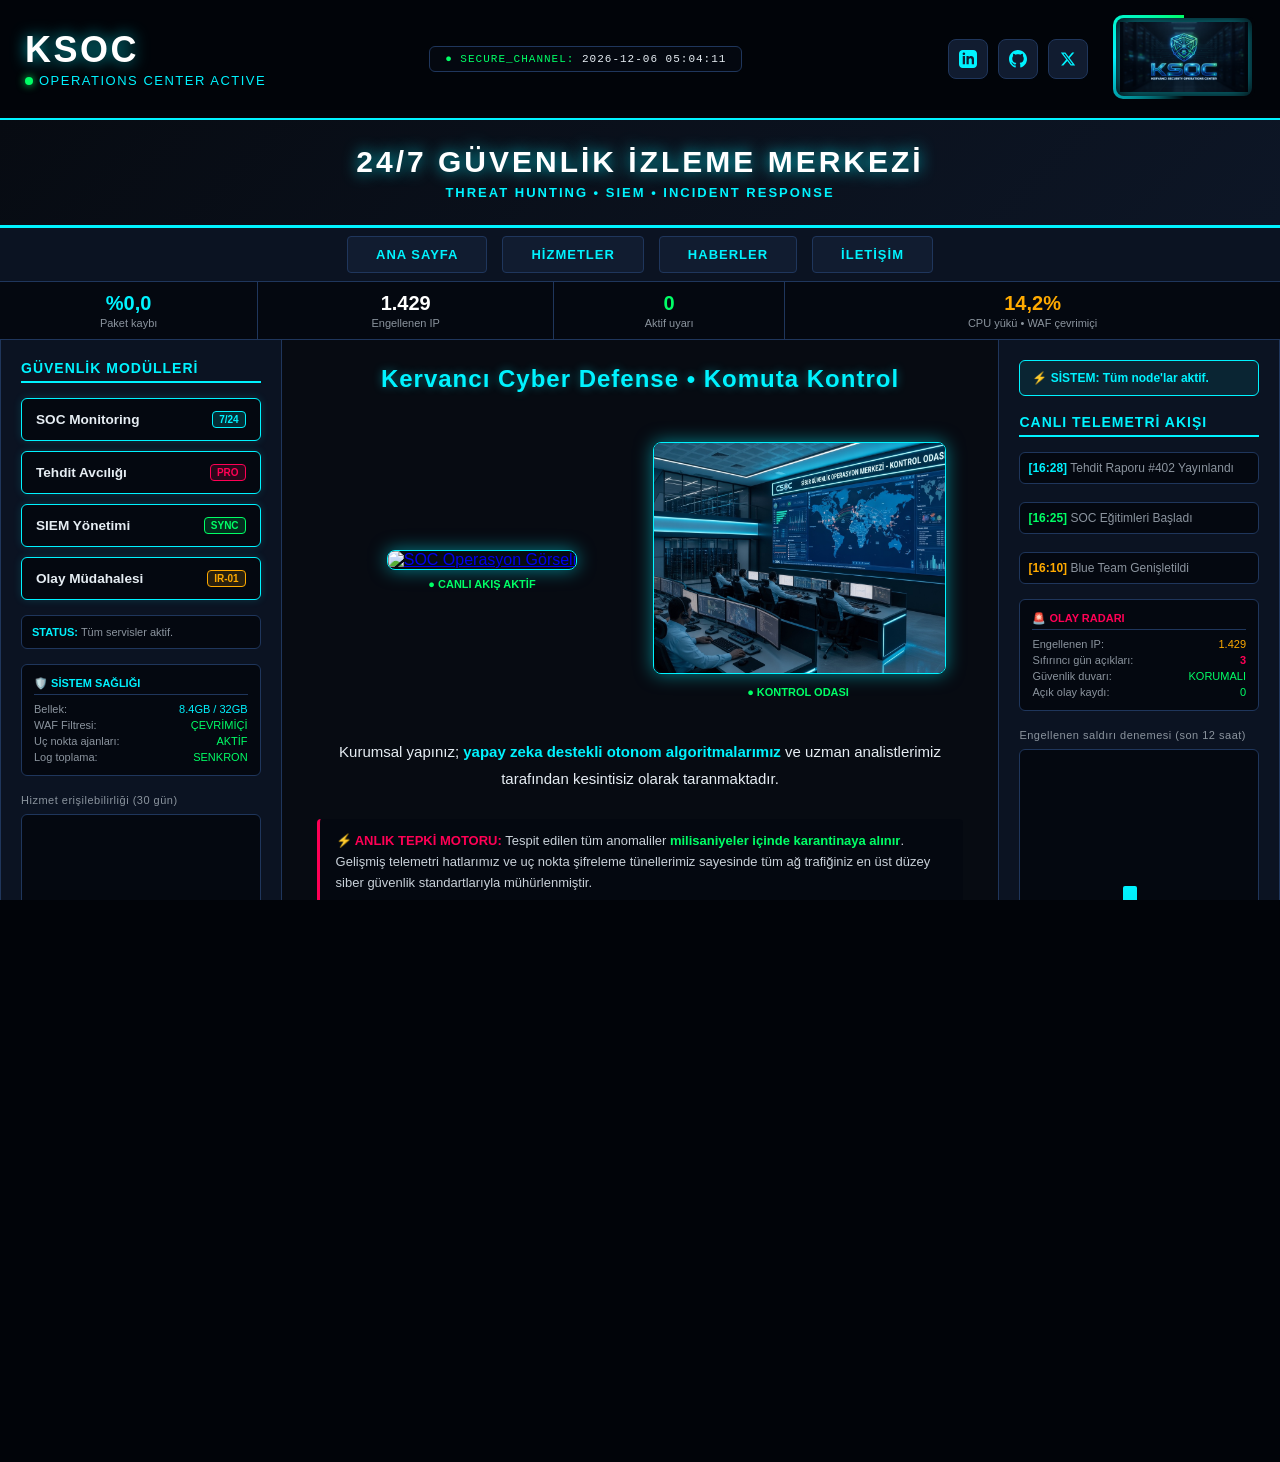
==== index.html @ 2d1350bc "Ana sayfa adi index.html olarak guncellendi" ====
<!DOCTYPE html>
<html lang="tr">
<head>
    <meta charset="UTF-8">
    <title>KSOC - Kervancı Security Operations Center</title>
    <link rel="stylesheet" href="app.css">
</head>
<body>

    <table class="main-table" border="0" cellspacing="0" cellpadding="0">
        <!-- HEADER & LOGO -->
        <tr height="12%" valign="middle">
            <td colspan="3" class="header-bg">
                <table border="0" width="100%" cellspacing="0" cellpadding="0" style="border: none; border-collapse: collapse;">
                    <tr>
                        <!-- Sol: Logo Başlığı -->
                        <td style="padding-left: 25px; width: 30%;">
                            <span class="logo-title">KSOC</span><br> 
                            <span class="logo-subtitle"><span class="live-indicator"></span>OPERATIONS CENTER ACTIVE</span>
                        </td>
                        
                        <!-- Orta: Canlı Siber Güvenlik Zaman Kanalı -->
                        <td align="center" style="width: 35%;">
                            <div style="font-family: monospace; font-size: 11px; color: #00f3ff; background: #040810; border: 1px solid #1f365c; border-radius: 6px; padding: 6px 15px; display: inline-block; letter-spacing: 1px;">
                                <span style="color: #00ff66;">● SECURE_CHANNEL:</span> <span style="color: #e6edf3;" id="live-clock">2026-10-27 17:14:00</span>
                            </div>
                        </td>

                        <!-- Sağ: Sosyal Medya ve GitHub/Twitter İkonları -->
                        <td align="right" style="padding-right: 25px; width: 25%;">
                            <div style="display: flex; gap: 10px; align-items: center; justify-content: flex-end;">
                                <!-- LinkedIn -->
                                <a href="https://www.linkedin.com/in/osman-kervancı-8a0b4b332" target="_blank" title="LinkedIn" style="width: 38px; height: 38px; background: #111c30; border: 1px solid #1f365c; border-radius: 8px; display: flex; align-items: center; justify-content: center; color: #00f3ff; text-decoration: none; transition: all 0.2s;" onmouseover="this.style.background='#00f3ff'; this.style.color='#010409';" onmouseout="this.style.background='#111c30'; this.style.color='#00f3ff';">
                                    <svg width="18" height="18" viewBox="0 0 24 24" fill="currentColor"><path d="M19 0h-14c-2.761 0-5 2.239-5 5v14c0 2.761 2.239 5 5 5h14c2.762 0 5-2.239 5-5v-14c0-2.761-2.238-5-5-5zm-11 19h-3v-11h3v11zm-1.5-12.268c-.966 0-1.75-.79-1.75-1.764s.784-1.764 1.75-1.764 1.75.79 1.75 1.764-.783 1.764-1.75 1.764zm13.5 12.268h-3v-5.604c0-3.368-4-3.113-4 0v5.604h-3v-11h3v1.765c1.396-2.586 7-2.777 7 2.476v6.759z"/></svg>
                                </a>
                                <!-- GitHub: OsmanKervanci -->
                                <a href="https://github.com/OsmanKervanci" target="_blank" title="GitHub" style="width: 38px; height: 38px; background: #111c30; border: 1px solid #1f365c; border-radius: 8px; display: flex; align-items: center; justify-content: center; color: #00f3ff; text-decoration: none; transition: all 0.2s;" onmouseover="this.style.background='#00f3ff'; this.style.color='#010409';" onmouseout="this.style.background='#111c30'; this.style.color='#00f3ff';">
                                    <svg width="18" height="18" viewBox="0 0 24 24" fill="currentColor"><path d="M12 0c-6.626 0-12 5.373-12 12 0 5.302 3.438 9.8 8.207 11.387.599.111.793-.261.793-.577v-2.234c-3.338.726-4.033-1.416-4.033-1.416-.546-1.387-1.333-1.756-1.333-1.756-1.089-.745.083-.729.083-.729 1.205.084 1.839 1.237 1.839 1.237 1.07 1.834 2.807 1.304 3.492.997.107-.775.418-1.305.762-1.604-2.665-.305-5.467-1.334-5.467-5.931 0-1.311.469-2.381 1.236-3.221-.124-.303-.535-1.524.117-3.176 0 0 1.008-.322 3.301 1.23.957-.266 1.983-.399 3.003-.404 1.02.005 2.047.138 3.006.404 2.291-1.552 3.297-1.23 3.297-1.23.653 1.653.242 2.874.118 3.176.77.84 1.235 1.911 1.235 3.221 0 4.609-2.807 5.624-5.479 5.921.43.372.823 1.102.823 2.222v3.293c0 .319.192.694.801.576 4.765-1.589 8.199-6.086 8.199-11.386 0-6.627-5.373-12-12-12z"/></svg>
                                </a>
                                <!-- Twitter: @osmankrvnc1 -->
                                <a href="https://twitter.com/osmankrvnc1" target="_blank" title="Twitter" style="width: 38px; height: 38px; background: #111c30; border: 1px solid #1f365c; border-radius: 8px; display: flex; align-items: center; justify-content: center; color: #00f3ff; text-decoration: none; transition: all 0.2s;" onmouseover="this.style.background='#00f3ff'; this.style.color='#010409';" onmouseout="this.style.background='#111c30'; this.style.color='#00f3ff';">
                                    <svg width="16" height="16" viewBox="0 0 24 24" fill="currentColor"><path d="M18.244 2.25h3.308l-7.227 8.26 8.502 11.24H16.17l-5.214-6.817L4.99 21.75H1.68l7.73-8.835L1.254 2.25H8.08l4.713 6.231zm-1.161 17.52h1.833L7.084 4.126H5.117z"/></svg>
                                </a>
                            </div>
                        </td>

                        <!-- En Sağ: logo12.jpg  -->
                        <td align="right" style="padding-right: 25px; width: 10%;">
                            <div class="logo-led-wrapper">
                                <div class="logo-led-inner">
                                    <a href="main.html" title="Ana Sayfaya Dön">
                                        <img src="resimler/logo12.jpg" alt="KSOC Logo" class="logo-img">
                                    </a>
                                </div>
                            </div>
                        </td>
                    </tr>
                </table>
            </td>
        </tr>

        <!-- BANNER / 24/7 GÜVENLİK İZLEME -->
        <tr height="18%">
            <td colspan="3" class="banner-bg">
                <h2 class="banner-title">24/7 GÜVENLİK İZLEME MERKEZİ</h2>
                <p class="banner-desc">THREAT HUNTING &bull; SIEM &bull; INCIDENT RESPONSE</p>
            </td>
        </tr>

        <!-- NAVİGATOR -->
        <tr height="7%" valign="middle">
            <td align="center" colspan="3" class="nav-bg">
                <div class="nav-container">
                    <a href="main.html" class="nav-btn">ANA SAYFA</a>
                    <a href="Güvenlikizleme.html" class="nav-btn">HİZMETLER</a>
                    <a href="https://www.securityweek.com" target="_blank" class="nav-btn">HABERLER</a>
                    <a href="#" class="nav-btn" onclick="alert('İletişim için: osmankervanci8@gmail.com'); return false;">İLETİŞİM</a>
                </div>
            </td>
        </tr>

        <!-- İSTATİSTİK ŞERİDİ  -->
        <tr height="8%" valign="middle">
            <td colspan="3" style="background-color: #040810; border-top: 1px solid #1f365c; border-bottom: 1px solid #1f365c; padding: 0;">
                <table border="0" width="100%" cellspacing="0" cellpadding="0" style="height: 100%; border-collapse: collapse; text-align: center;">
                    <tr>
                        <td style="border-right: 1px solid #1f365c; padding: 10px;">
                            <div style="font-size: 20px; font-weight: bold; color: #00f3ff;">%0,0</div>
                            <div style="font-size: 11px; color: #8b949e; margin-top: 2px;">Paket kaybı</div>
                        </td>
                        <td style="border-right: 1px solid #1f365c; padding: 10px;">
                            <div style="font-size: 20px; font-weight: bold; color: #ffffff;">1.429</div>
                            <div style="font-size: 11px; color: #8b949e; margin-top: 2px;">Engellenen IP</div>
                        </td>
                        <td style="border-right: 1px solid #1f365c; padding: 10px;">
                            <div style="font-size: 20px; font-weight: bold; color: #00ff66;">0</div>
                            <div style="font-size: 11px; color: #8b949e; margin-top: 2px;">Aktif uyarı</div>
                        </td>
                        <td style="padding: 10px;">
                            <div style="font-size: 20px; font-weight: bold; color: #ffaa00;">14,2%</div>
                            <div style="font-size: 11px; color: #8b949e; margin-top: 2px;">CPU yükü &bull; WAF çevrimiçi</div>
                        </td>
                    </tr>
                </table>
            </td>
        </tr>

        <!-- ANA GÖVDE -->
        <tr valign="top">
            <td colspan="3" style="padding:0;">
              <div class="body-grid">
                
                <!-- SOL TARAF: Modüller ve Sistem Sağlığı -->
                <div class="col side-bg">
                    <b class="section-title">Güvenlik Modülleri</b>
                    <ul class="menu-list">
                        <li>
                            <a href="Güvenlikizleme.html" class="side-nav-button">
                                <span>SOC Monitoring</span>
                                <span style="font-size:10px; background:rgba(0,243,255,0.15); color:#00f3ff; padding:2px 6px; border-radius:4px; border:1px solid #00f3ff;">7/24</span>
                            </a>
                        </li>
                        <li>
                            <a href="Tehtitavcılı.html" class="side-nav-button">
                                <span>Tehdit Avcılığı</span>
                                <span style="font-size:10px; background:rgba(255,0,85,0.15); color:#ff0055; padding:2px 6px; border-radius:4px; border:1px solid #ff0055;">PRO</span>
                            </a>
                        </li>
                        <li>
                            <a href="siem.html" class="side-nav-button">
                                <span>SIEM Yönetimi</span>
                                <span style="font-size:10px; background:rgba(0,255,102,0.15); color:#00ff66; padding:2px 6px; border-radius:4px; border:1px solid #00ff66;">SYNC</span>
                            </a>
                        </li>
                        <li>
                            <a href="OlayM.html" class="side-nav-button">
                                <span>Olay Müdahalesi</span>
                                <span style="font-size:10px; background:rgba(255,170,0,0.15); color:#ffaa00; padding:2px 6px; border-radius:4px; border:1px solid #ffaa00;">IR-01</span>
                            </a>
                        </li>
                    </ul>
                    <div style="margin-top: 15px; padding: 10px; background: #040810; border: 1px solid #1f365c; border-radius: 6px; font-size: 11px; color: #8b949e;">
                        <span style="color: #00f3ff; font-weight: bold;">STATUS:</span> Tüm servisler aktif.
                    </div>
                    <div class="info-card grow">
                        <div style="color: #00f3ff; font-weight: bold; margin-bottom: 8px; border-bottom: 1px solid #1f365c; padding-bottom: 4px;">
                            🛡️ SİSTEM SAĞLIĞI
                        </div>
                        <div style="display: flex; justify-content: space-between; margin-bottom: 4px; color: #8b949e;">
                            <span>Bellek:</span> <span style="color: #00f3ff;">8.4GB / 32GB</span>
                        </div>
                        <div style="display: flex; justify-content: space-between; margin-bottom: 4px; color: #8b949e;">
                            <span>WAF Filtresi:</span> <span style="color: #00ff66;">ÇEVRİMİÇİ</span>
                        </div>
                        <div style="display: flex; justify-content: space-between; margin-bottom: 4px; color: #8b949e;">
                            <span>Uç nokta ajanları:</span> <span style="color: #00ff66;">AKTİF</span>
                        </div>
                        <div style="display: flex; justify-content: space-between; color: #8b949e;">
                            <span>Log toplama:</span> <span style="color: #00ff66;">SENKRON</span>
                        </div>
                    </div>
                    <div class="chart-label">Hizmet erişilebilirliği (30 gün)</div>
                    <div class="uptime">
                        <div class="uprow"><span>SOC</span><div class="track"><div style="width:99.9%"></div></div><b>%99,9</b></div>
                        <div class="uprow"><span>SIEM</span><div class="track"><div style="width:99.8%"></div></div><b>%99,8</b></div>
                        <div class="uprow"><span>WAF</span><div class="track"><div style="width:99.9%"></div></div><b>%99,9</b></div>
                        <div class="uprow"><span>EDR</span><div class="track"><div style="width:99.7%"></div></div><b>%99,7</b></div>
                    </div>
                </div>

                <!-- ORTA İÇERİK -->
                <div class="col content-bg">
                    <h3 style="color: #00f3ff; font-size: 24px; margin-top: 0; text-align: center; letter-spacing: 1px; text-shadow: 0 0 10px rgba(0,243,255,0.4);">
                        Kervancı Cyber Defense &bull; Komuta Kontrol
                    </h3>
                    
                    <!-- İki Görselin Eşit Boyutta Yan Yana ve Ortalanmış Alanı -->
                    <div style="display: flex; justify-content: center; gap: 25px; align-items: center; margin: 25px 0;">
                        <!-- 1. Görsel: Canlı Akış -->
                        <div style="text-align: center; width: 45%;">
                            <a href="Güvenlikizleme.html">
                                <img src="resimler/Ana-üst.jpg" alt="SOC Operasyon Görseli" style="width: 100%; height: 230px; object-fit: cover; border-radius: 8px; border: 1px solid #00f3ff; box-shadow: 0 0 18px rgba(0,243,255,0.5);">
                            </a>
                            <span style="display: block; font-size: 11px; color: #00ff66; margin-top: 8px; font-weight: bold;">● CANLI AKIŞ AKTİF</span>
                        </div>

                        <!-- 2. Görsel: Logo13Ana (Kontrol Odası) -->
                        <div style="text-align: center; width: 45%;">
                            <a href="Güvenlikizleme.html">
                                <img src="resimler/Logo13Ana.jpg" alt="Kontrol Odası" style="width: 100%; height: 230px; object-fit: cover; border-radius: 8px; border: 1px solid #00f3ff; box-shadow: 0 0 18px rgba(0,243,255,0.5);">
                            </a>
                            <span style="display: block; font-size: 11px; color: #00ff66; margin-top: 8px; font-weight: bold;">● KONTROL ODASI</span>
                        </div>
                    </div>

                    <p style="font-size: 15px; line-height: 1.8; color: #e6edf3; font-weight: 500; margin-bottom: 12px; text-align: center;">
                        Kurumsal yapınız; <span style="color: #00f3ff; font-weight: bold;">yapay zeka destekli otonom algoritmalarımız</span> ve uzman analistlerimiz tarafından kesintisiz olarak taranmaktadır.
                    </p>
                    <div style="background: #040810; border-left: 3px solid #ff0055; padding: 12px 16px; border-radius: 4px; font-size: 13px; color: #c9d1d9; line-height: 1.6; margin-top: 15px;">
                        <span style="color: #ff0055; font-weight: bold;">⚡ ANLIK TEPKİ MOTORU:</span> Tespit edilen tüm anomaliler <span style="color: #00ff66; font-weight: bold;">milisaniyeler içinde karantinaya alınır</span>. Gelişmiş telemetri hatlarımız ve uç nokta şifreleme tünellerimiz sayesinde tüm ağ trafiğiniz en üst düzey siber güvenlik standartlarıyla mühürlenmiştir.
                    </div>
                    <div class="feature-grid">
                        <div class="feature"><b>7/24 İzleme</b><span>Analistlerimiz vardiyalı olarak kesintisiz görevde.</span></div>
                        <div class="feature"><b>Hızlı tespit</b><span>Anormallikler yapay zeka ile milisaniyeler içinde yakalanır.</span></div>
                        <div class="feature"><b>Anında izolasyon</b><span>Etkilenen sistemler yayılmadan önce ayrıştırılır.</span></div>
                    </div>

                    <!-- En Alttaki Slider Alanı -->
                    <div class="slider-wrap slider-area" style="margin-left: -30px; margin-right: -30px; margin-bottom: -30px; padding: 20px !important;">
                        <div class="slider-container" style="width: 100%; max-width: 100%; margin: 0 auto; height: 380px;">
                            <button class="slider-btn prev-btn" onclick="degistir(-1)">&#10094;</button>
                            <div class="slider-images" style="width: 100%; height: 100%;">
                                <img src="resimler/Logo13Ana.jpg" class="slide active" alt="SOC Ekran 1" style="width: 100%; height: 100%; object-fit: cover;">
                                <img src="resimler/Ana-üst.jpg" class="slide" alt="SOC Ekran 2" style="width: 100%; height: 100%; object-fit: cover;">
                                <img src="resimler/ksoc-logo..png" class="slide" alt="SOC Ekran 3" style="width: 100%; height: 100%; object-fit: contain; background: #010409;">
                            </div>
                            <button class="slider-btn next-btn" onclick="degistir(1)">&#10095;</button>
                        </div>
                    </div>
                </div>

                <!-- SAĞ TARAF: Canlı Telemetri ve Olay Radarı -->
                <div class="col side-bg">
                    <a href="#" style="text-decoration: none;" onclick="alert('Sistem güvenli. Tüm düğümler aktif.'); return false;">
                        <div class="notification-badge">
                            <span>⚡ SİSTEM: Tüm node'lar aktif.</span>
                        </div>
                    </a>

                    <b class="section-title">Canlı Telemetri Akışı</b>
                    <div class="menu-list" style="font-size: 12px;">
                        <div style="background: #040810; border: 1px solid #1f365c; padding: 8px; border-radius: 6px; margin-bottom: 8px;">
                            <span style="color:#00f3ff; font-weight:bold;">[16:28]</span> Tehdit Raporu #402 Yayınlandı
                        </div>
                        <div style="background: #040810; border: 1px solid #1f365c; padding: 8px; border-radius: 6px; margin-bottom: 8px;">
                            <span style="color:#00ff66; font-weight:bold;">[16:25]</span> SOC Eğitimleri Başladı
                        </div>
                        <div style="background: #040810; border: 1px solid #1f365c; padding: 8px; border-radius: 6px;">
                            <span style="color:#ffaa00; font-weight:bold;">[16:10]</span> Blue Team Genişletildi
                        </div>
                    </div>
                    <div class="info-card grow">
                        <div style="color: #ff0055; font-weight: bold; margin-bottom: 8px; border-bottom: 1px solid #1f365c; padding-bottom: 4px;">
                            🚨 OLAY RADARI
                        </div>
                        <div style="display: flex; justify-content: space-between; margin-bottom: 4px; color: #8b949e;">
                            <span>Engellenen IP:</span> <span style="color: #ffaa00;">1.429</span>
                        </div>
                        <div style="display: flex; justify-content: space-between; margin-bottom: 4px; color: #8b949e;">
                            <span>Sıfırıncı gün açıkları:</span> <span style="color: #ff0055; font-weight: bold;">3</span>
                        </div>
                        <div style="display: flex; justify-content: space-between; margin-bottom: 4px; color: #8b949e;">
                            <span>Güvenlik duvarı:</span> <span style="color: #00ff66;">KORUMALI</span>
                        </div>
                        <div style="display: flex; justify-content: space-between; color: #8b949e;">
                            <span>Açık olay kaydı:</span> <span style="color: #00ff66;">0</span>
                        </div>
                    </div>
                    <div class="chart-label">Engellenen saldırı denemesi (son 12 saat)</div>
                    <div class="bars"><i style="height:35%"></i><i style="height:50%"></i><i style="height:42%"></i><i style="height:68%"></i><i style="height:55%"></i><i style="height:80%"></i><i style="height:46%"></i><i style="height:60%"></i><i style="height:38%"></i><i style="height:72%"></i><i style="height:52%"></i><i style="height:44%"></i></div>
                </div>

              </div>
            </td>
        </tr>

        <!-- FOOTER -->
        <tr height="5%" valign="middle">
             <td align="center" colspan="3" class="footer-bg">
                 <span class="footer-text">&copy; 2026 KSOC - KERVANCI SECURITY OPERATIONS CENTER &bull; SECURE SYSTEM ACTIVE</span>
            </td>
        </tr>
    </table>

    <script>
        let simdikiIndex = 0;
        const slides = document.querySelectorAll('.slide');

        function resmiGoster(index) {
            slides.forEach(slide => slide.classList.remove('active'));
            if (index >= slides.length) {
                simdikiIndex = 0;
            } else if (index < 0) {
                simdikiIndex = slides.length - 1;
            } else {
                simdikiIndex = index;
            }
            slides[simdikiIndex].classList.add('active');
        }

        function degistir(yon) {
            resmiGoster(simdikiIndex + yon);
        }

        setInterval(() => {
            degistir(1);
        }, 4000);

        // Canlı Saat
        function updateClock() {
            const now = new Date();
            const year = now.getFullYear();
            const month = String(now.getMonth() + 1).padStart(2, '0');
            const day = String(now.getDate()).padStart(2, '0');
            const hours = String(now.getHours()).padStart(2, '0');
            const minutes = String(now.getMinutes()).padStart(2, '0');
            const seconds = String(now.getSeconds()).padStart(2, '0');
            document.getElementById('live-clock').innerText = `${year}-${month}-${day} ${hours}:${minutes}:${seconds}`;
        }
        setInterval(updateClock, 1000);
        updateClock();
    </script>
</body>
</html>
---- app.css ----
/* Genel Ayarlar & Tam Ekran Koyu Tema */
html, body {
    margin: 0;
    padding: 0;
    width: 100%;
    height: 100%;
    background-color: #010409;
    color: #c9d1d9;
    font-family: 'Segoe UI', Tahoma, Geneva, Verdana, sans-serif;
    overflow: auto;
}

/* Arka Planda Hareketli Siber Izgara ve Neon Nabız Efekti */
body::before {
    content: "";
    position: fixed;
    top: 0; left: 0; width: 100%; height: 100%;
    background-image: 
        radial-gradient(circle at 50% 20%, rgba(0, 255, 255, 0.12) 0%, transparent 70%),
        linear-gradient(rgba(0, 243, 255, 0.03) 1px, transparent 1px),
        linear-gradient(90deg, rgba(0, 243, 255, 0.03) 1px, transparent 1px);
    background-size: 100% 100%, 30px 30px, 30px 30px;
    z-index: -1;
    pointer-events: none;
    animation: cyberPulse 6s ease-in-out infinite alternate;
}

@keyframes cyberPulse {
    0% { opacity: 0.5; transform: scale(1); }
    100% { opacity: 1; transform: scale(1.02); }
}

/* Ana Tablo Yapısı */
table.main-table {
    width: 100%;
    height: 100%;
    border-collapse: collapse;
    background-color: #070b12;
    color: #e6edf3;
    box-shadow: 0 0 40px rgba(0, 243, 255, 0.2);
}

/* Header Alanı */
.header-bg {
    background-color: #010409;
    color: #ffffff;
    border-bottom: 2px solid #00f3ff;
    padding: 15px 0;
}

.logo-title {
    font-size: 36px;
    font-family: 'Arial Black', Impact, sans-serif;
    color: #ffffff;
    font-weight: bold;
    letter-spacing: 2.5px;
    text-shadow: 0 0 15px rgba(0, 243, 255, 0.7);
}

.logo-subtitle {
    font-size: 13px;
    font-family: 'Segoe UI', Tahoma, sans-serif;
    color: #00f3ff;
    letter-spacing: 1.5px;
    text-transform: uppercase;
}

/* Sağ Üst Logo Dönen LED Çerçeve ve Temiz Ölçekleme */
.logo-led-wrapper {
    position: relative;
    display: inline-block;
    padding: 3px;
    border-radius: 10px;
    overflow: hidden;
    background: #010409;
}

.logo-led-wrapper::before {
    content: '';
    position: absolute;
    top: -50%; left: -50%;
    width: 200%; height: 200%;
    background: conic-gradient(
        transparent, 
        transparent, 
        transparent, 
        #00f3ff, 
        #00ff66
    );
    animation: rotateLed 4s linear infinite;
}

@keyframes rotateLed {
    0% { transform: rotate(0deg); }
    100% { transform: rotate(360deg); }
}

.logo-led-inner {
    position: relative;
    background: #070b12;
    border-radius: 8px;
    display: flex;
    align-items: center;
    justify-content: center;
    padding: 4px;
    z-index: 1;
    overflow: hidden;
}

.logo-img {
    max-height: 70px;
    width: auto;
    display: block;
    filter: drop-shadow(0 0 10px rgba(0, 243, 255, 0.6));
    object-fit: contain;
}

/* Banner Alanı (Akan Neon Çizgi Animasyonu) */
.banner-bg {
    background: linear-gradient(135deg, #070b12 0%, #0d1626 100%);
    color: #ffffff;
    text-align: center;
    border-bottom: 3px solid #00f3ff;
    padding: 25px 0;
    position: relative;
    overflow: hidden;
}

.banner-bg::after {
    content: '';
    position: absolute;
    bottom: 0; left: -100%;
    width: 100%; height: 3px;
    background: linear-gradient(90deg, transparent, #00f3ff, #ff0055, #00f3ff, transparent);
    animation: neonFlow 3s linear infinite;
}

@keyframes neonFlow {
    0% { left: -100%; }
    100% { left: 100%; }
}

.banner-title {
    margin: 0;
    font-size: 30px;
    letter-spacing: 3px;
    color: #ffffff;
    text-shadow: 0 0 15px rgba(0, 243, 255, 0.8);
}

.banner-desc {
    margin: 6px 0 0 0;
    color: #00f3ff;
    font-size: 13px;
    font-weight: 700;
    letter-spacing: 2px;
}

/* Navigasyon & Buton Tasarımları */
.nav-bg {
    background-color: #0b1322;
    text-align: center;
    border-bottom: 1px solid #1f365c;
    padding: 8px 0;
}

.nav-container {
    display: flex;
    justify-content: center;
    gap: 15px;
}

.nav-btn {
    position: relative;
    background-color: #111c30;
    color: #00f3ff;
    border: 1px solid #1f365c;
    padding: 10px 28px;
    border-radius: 4px;
    text-decoration: none;
    font-weight: 700;
    font-size: 13px;
    letter-spacing: 1px;
    overflow: hidden;
    transition: all 0.3s ease-in-out;
}

.nav-btn::before {
    content: '';
    position: absolute;
    top: 0; left: -100%;
    width: 100%; height: 2px;
    background: linear-gradient(90deg, transparent, #00f3ff, #ffffff, transparent);
    animation: btnLightFlow 2.5s linear infinite;
}

@keyframes btnLightFlow {
    0% { left: -100%; }
    100% { left: 100%; }
}

.nav-btn:hover {
    background-color: #00f3ff;
    color: #010409;
    border-color: #00f3ff;
    transform: translateY(-2px);
    box-shadow: 0 0 25px rgba(0, 243, 255, 0.9);
}

/* Yan Menüler ve Haberler Alanı */
.side-bg {
    background-color: #0b1322;
    vertical-align: top;
    padding: 20px;
    border-right: 1px solid #1f365c;
    border-left: 1px solid #1f365c;
    color: #8b949e;
}

.section-title {
    color: #00f3ff;
    font-size: 14px;
    border-bottom: 2px solid #00f3ff;
    padding-bottom: 5px;
    display: inline-block;
    margin-bottom: 15px;
    letter-spacing: 1px;
    text-transform: uppercase;
}

.menu-list {
    display: flex;
    flex-direction: column;
    gap: 10px;
    padding: 0;
    list-style: none;
    margin: 0;
}

.side-nav-button {
    position: relative;
    display: flex;
    align-items: center;
    justify-content: space-between;
    width: 100%;
    padding: 12px 14px;
    border: 1px solid #00f3ff;
    border-radius: 6px;
    background: #040810;
    color: #e6edf3;
    font-size: 0.85rem;
    font-weight: 600;
    cursor: pointer;
    text-align: left;
    text-decoration: none;
    box-sizing: border-box;
    overflow: hidden;
    transition: all 0.25s ease;
    box-shadow: 0 0 8px rgba(0, 243, 255, 0.15);
}

.side-nav-button::before {
    content: '';
    position: absolute;
    top: 0; left: -100%;
    width: 100%; height: 2px;
    background: linear-gradient(90deg, transparent, #00f3ff, #ffffff, transparent);
    animation: sideBtnFlow 2.5s linear infinite;
}

@keyframes sideBtnFlow {
    0% { left: -100%; }
    100% { left: 100%; }
}

.side-nav-button:hover {
    background-color: #1f365c;
    color: #00f3ff;
    border-color: #00f3ff;
    padding-left: 18px;
    box-shadow: 0 0 20px rgba(0, 243, 255, 0.8);
}

/* İçerik Alanı */
.content-bg {
    background-color: #070b12;
    vertical-align: top;
    padding: 30px;
    color: #e6edf3;
}

.content-bg h3 {
    color: #00f3ff;
    margin-top: 0;
    font-size: 22px;
    letter-spacing: 1px;
}

.content-text {
    font-size: 14px;
    line-height: 1.7;
    color: #8b949e;
}

.news-item {
    margin: 12px 0;
    border-bottom: 1px solid #1f365c;
    padding-bottom: 8px;
    color: #c9d1d9;
    font-size: 13px;
    text-decoration: none;
    display: block;
}

.live-indicator {
    display: inline-block;
    width: 8px;
    height: 8px;
    background-color: #00ff66;
    border-radius: 50%;
    box-shadow: 0 0 8px #00ff66;
    margin-right: 6px;
    animation: blinkIndicator 1.5s infinite;
}

@keyframes blinkIndicator {
    0% { opacity: 0.2; }
    50% { opacity: 1; }
    100% { opacity: 0.2; }
}

/* Image Slider Stilleri */
.slider-area {
    border-top: 1px solid #1f365c;
    background-color: #0b1322;
    padding: 10px !important;
}

.slider-container {
    position: relative;
    width: 100%;
    max-height: 350px;
    overflow: hidden;
    display: flex;
    align-items: center;
    justify-content: center;
    background: #010409;
    border-radius: 6px;
    border: 1px solid #1f365c;
    box-shadow: inset 0 0 20px rgba(0, 243, 255, 0.1);
}

.slider-images {
    width: 100%;
    height: 100%;
    position: relative;
}

.slide {
    width: 100%;
    height: 350px;
    object-fit: cover;
    display: none;
}

.slide.active {
    display: block;
}

.slider-btn {
    position: absolute;
    top: 50%;
    transform: translateY(-50%);
    background-color: rgba(7, 11, 18, 0.85);
    color: #00f3ff;
    border: 1px solid #1f365c;
    font-size: 16px;
    padding: 10px 14px;
    cursor: pointer;
    z-index: 10;
    border-radius: 4px;
    transition: all 0.2s;
}

.slider-btn:hover {
    background-color: #00f3ff;
    color: #010409;
    box-shadow: 0 0 15px rgba(0, 243, 255, 0.8);
}

.prev-btn { left: 10px; }
.next-btn { right: 10px; }

/* Footer */
.footer-bg {
    background-color: #010409;
    color: #ffffff;
    text-align: center;
    border-top: 2px solid #00f3ff;
    padding: 10px 0;
}

.footer-text {
    font-size: 12px;
    color: #00f3ff;
    letter-spacing: 1px;
}

/* Gövde Yerleşimi */
.body-grid {display:grid;grid-template-columns:22% 1fr 22%;align-items:stretch;min-height:100%}
.body-grid .col{display:flex;flex-direction:column;min-width:0}
.body-grid .col.content-bg{padding:25px 35px}
.body-grid .col.side-bg{padding:20px}
.info-card{background:#040810;border:1px solid #1f365c;border-radius:6px;padding:12px;font-size:11px;margin-top:15px}
.info-card.grow{margin-bottom:0}
.chart-label{margin:18px 0 8px;font-size:11px;color:#8b949e;letter-spacing:.5px}
.bars{flex:1;min-height:90px;display:flex;align-items:flex-end;gap:5px;padding:10px;background:#040810;border:1px solid #1f365c;border-radius:6px}
.bars i{flex:1;background:linear-gradient(#00f3ff,rgba(0,243,255,.15));border-radius:2px 2px 0 0}
.bars i:nth-child(5n){background:linear-gradient(#ff0055,rgba(255,0,85,.15))}
.uptime{flex:1;display:flex;flex-direction:column;justify-content:space-evenly;gap:10px;padding:12px;background:#040810;border:1px solid #1f365c;border-radius:6px;font-size:11px;color:#8b949e}
.uprow{display:grid;grid-template-columns:42px 1fr 46px;gap:8px;align-items:center}
.uprow b{color:#00ff66;text-align:right}
.track{height:6px;background:#1f365c;border-radius:3px;overflow:hidden}
.track div{height:100%;background:#00ff66}
.notification-badge{display:block;padding:10px 12px;margin-bottom:18px;background:rgba(0,243,255,.08);border:1px solid #00f3ff;border-radius:6px;color:#00f3ff;font-size:12px;font-weight:700}
.feature-grid{display:grid;grid-template-columns:repeat(auto-fit,minmax(170px,1fr));gap:14px;margin:20px 0;clear:both}
.feature{background:#0b1322;border:1px solid #1f365c;border-radius:6px;padding:14px}
.feature b{display:block;color:#00f3ff;font-size:14px;margin-bottom:6px}
.feature span{font-size:12px;color:#8b949e;line-height:1.5}
.slider-wrap{margin-top:auto;border-top:0;background:transparent;padding:0!important}
@media(max-width:900px){.body-grid{grid-template-columns:1fr}.body-grid .col.content-bg{padding:20px}}
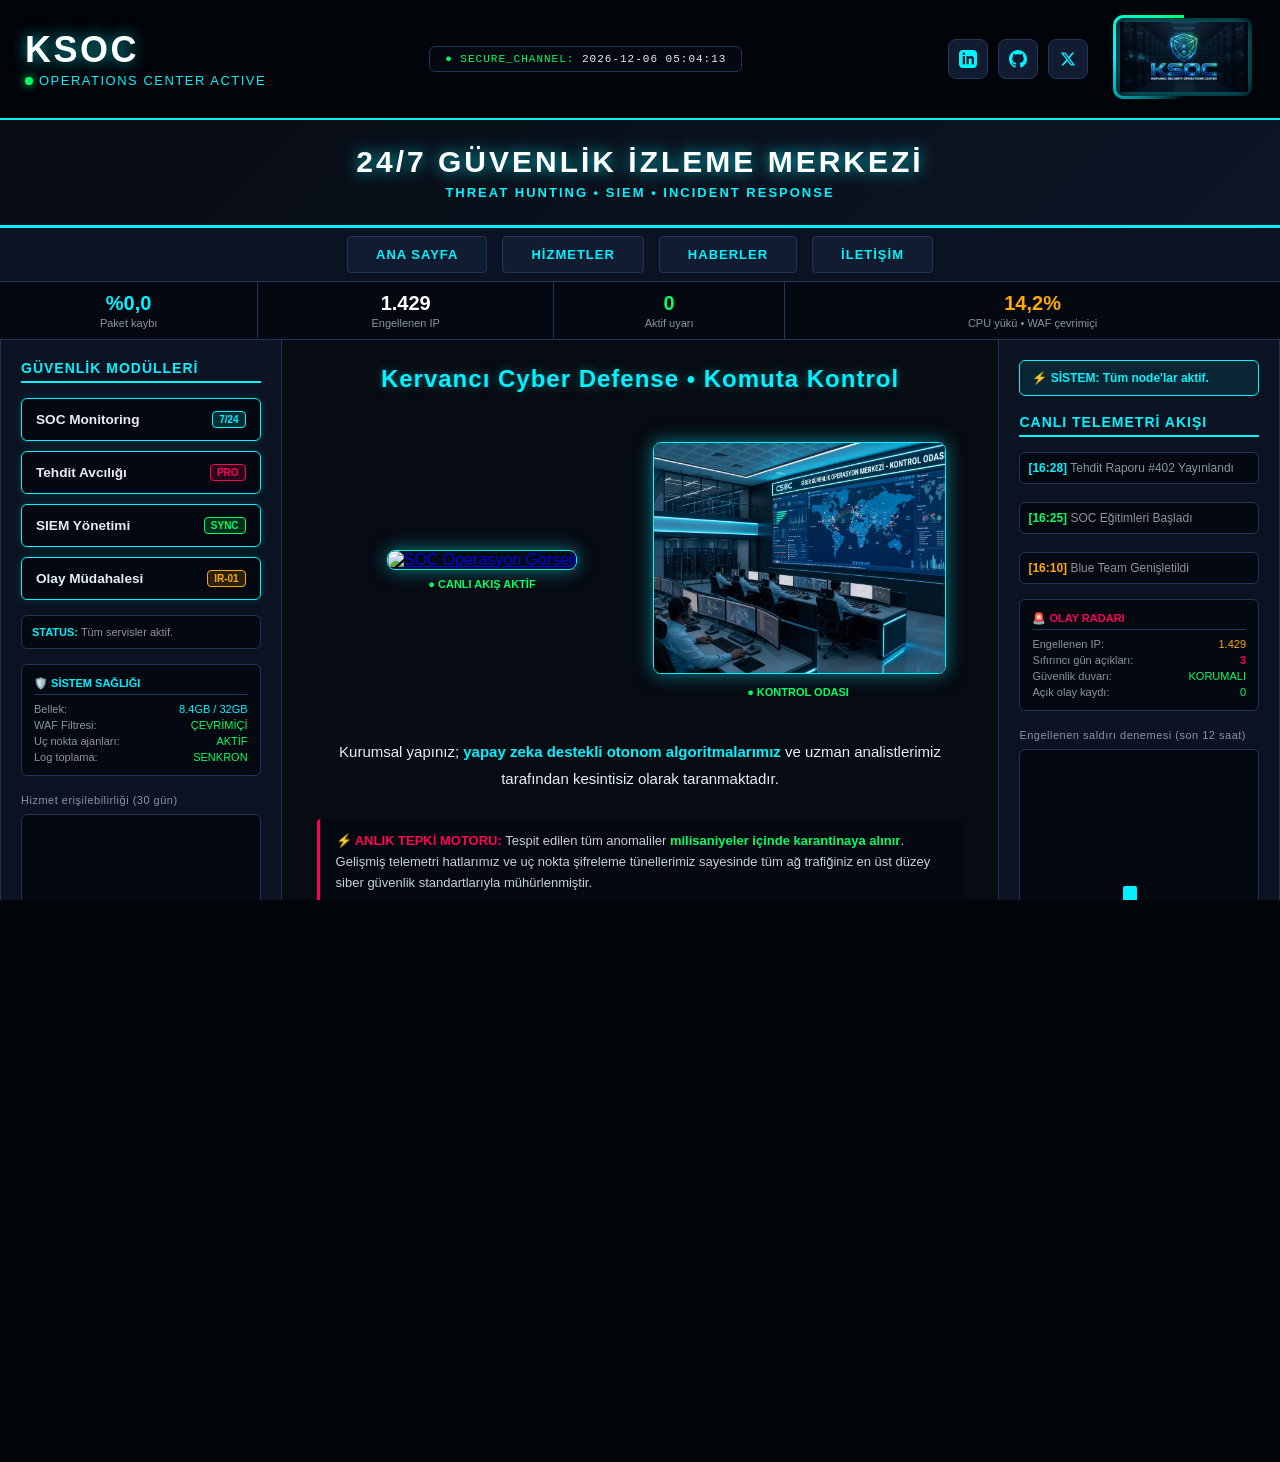
==== commit 4b6fad5e: "MOBİL UYUYUMLULUK GÜNCELLENDİ" ====
--- a/index.html
+++ b/index.html
@@ -3,6 +3,7 @@
 <head>
     <meta charset="UTF-8">
     <title>KSOC - Kervancı Security Operations Center</title>
+    <meta name="viewport" content="width=device-width, initial-scale=1.0">
     <link rel="stylesheet" href="app.css">
 </head>
 <body>
--- a/app.css
+++ b/app.css
@@ -8,6 +8,42 @@
     color: #c9d1d9;
     font-family: 'Segoe UI', Tahoma, Geneva, Verdana, sans-serif;
     overflow: auto;
+}
+/* Mobil cihazlar için (Örn: 768px ve altı) */
+@media screen and (max-width: 768px) {
+  body {
+    overflow-x: hidden; /* Yatay kaydırmaları engeller */
+    padding: 10px;
+  }
+
+  /* Ana container veya grid yapülarını tek sütuna çevir */
+  .container, .main-layout, .grid-wrapper {
+    display: flex;
+    flex-direction: column;
+    width: 100% !important;
+    box-sizing: border-box;
+  }
+
+  /* Yan yana duran panelleri alt alta al */
+  .sol-menu, .icerik-alani, .sag-panel {
+    width: 100% !important;
+    margin-bottom: 15px;
+  }
+
+  /* Üst başlık ve logoların mobilde sığması için font boyutlarını küçült */
+  h1 {
+    font-size: 1.5rem !important;
+  }
+  
+  .banner-text {
+    font-size: 0.9rem !important;
+  }
+
+  /* Tabloların veya geniş bileşenlerin taşmasını önle */
+  table, img, video {
+    max-width: 100%;
+    height: auto;
+  }
 }
 
 /* Arka Planda Hareketli Siber Izgara ve Neon Nabız Efekti */
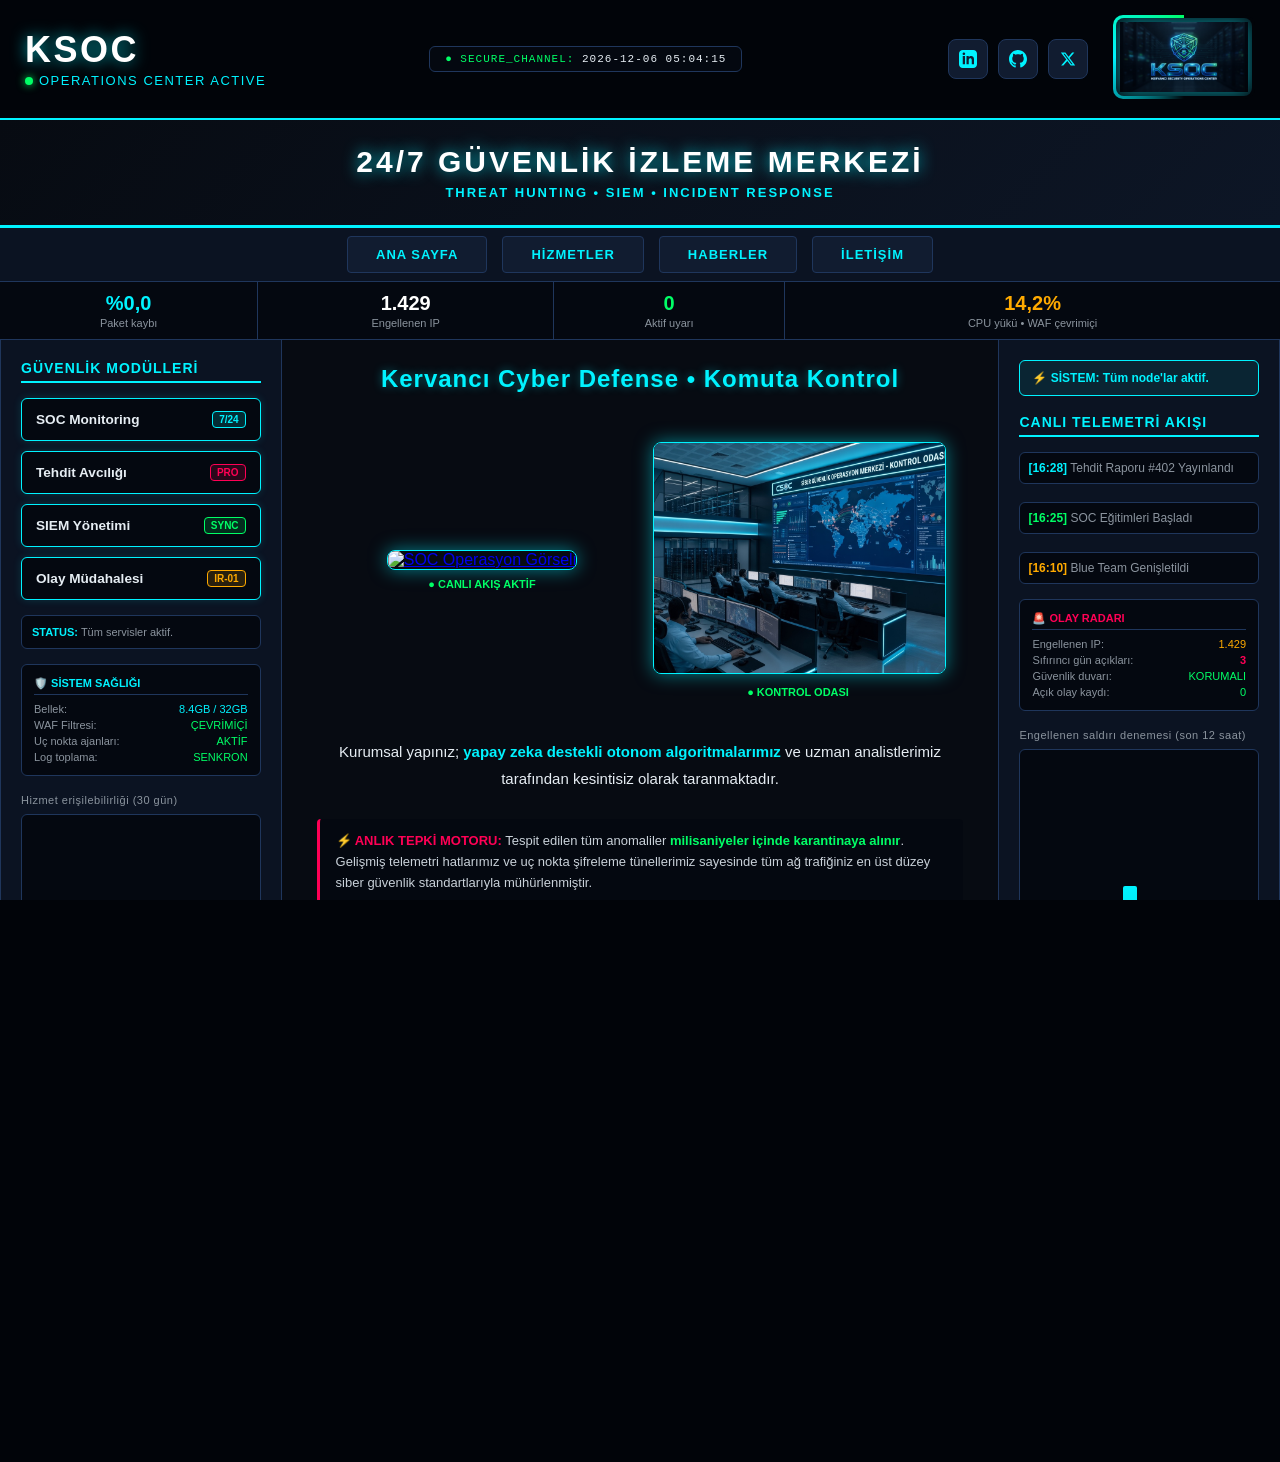
==== commit 7a4ff5ce: "mobil güncelleme" ====
--- a/index.html
+++ b/index.html
@@ -31,25 +31,25 @@
                         <td align="right" style="padding-right: 25px; width: 25%;">
                             <div style="display: flex; gap: 10px; align-items: center; justify-content: flex-end;">
                                 <!-- LinkedIn -->
-                                <a href="https://www.linkedin.com/in/osman-kervancı-8a0b4b332" target="_blank" title="LinkedIn" style="width: 38px; height: 38px; background: #111c30; border: 1px solid #1f365c; border-radius: 8px; display: flex; align-items: center; justify-content: center; color: #00f3ff; text-decoration: none; transition: all 0.2s;" onmouseover="this.style.background='#00f3ff'; this.style.color='#010409';" onmouseout="this.style.background='#111c30'; this.style.color='#00f3ff';">
+                                <a href="https://www.linkedin.com/in/osman-kervanc%C4%B1-8a0b4b332" target="_blank" title="LinkedIn" style="width: 38px; height: 38px; background: #111c30; border: 1px solid #1f365c; border-radius: 8px; display: flex; align-items: center; justify-content: center; color: #00f3ff; text-decoration: none; transition: all 0.2s;" onmouseover="this.style.background='#00f3ff'; this.style.color='#010409';" onmouseout="this.style.background='#111c30'; this.style.color='#00f3ff';">
                                     <svg width="18" height="18" viewBox="0 0 24 24" fill="currentColor"><path d="M19 0h-14c-2.761 0-5 2.239-5 5v14c0 2.761 2.239 5 5 5h14c2.762 0 5-2.239 5-5v-14c0-2.761-2.238-5-5-5zm-11 19h-3v-11h3v11zm-1.5-12.268c-.966 0-1.75-.79-1.75-1.764s.784-1.764 1.75-1.764 1.75.79 1.75 1.764-.783 1.764-1.75 1.764zm13.5 12.268h-3v-5.604c0-3.368-4-3.113-4 0v5.604h-3v-11h3v1.765c1.396-2.586 7-2.777 7 2.476v6.759z"/></svg>
                                 </a>
-                                <!-- GitHub: OsmanKervanci -->
+                                <!-- GitHub -->
                                 <a href="https://github.com/OsmanKervanci" target="_blank" title="GitHub" style="width: 38px; height: 38px; background: #111c30; border: 1px solid #1f365c; border-radius: 8px; display: flex; align-items: center; justify-content: center; color: #00f3ff; text-decoration: none; transition: all 0.2s;" onmouseover="this.style.background='#00f3ff'; this.style.color='#010409';" onmouseout="this.style.background='#111c30'; this.style.color='#00f3ff';">
                                     <svg width="18" height="18" viewBox="0 0 24 24" fill="currentColor"><path d="M12 0c-6.626 0-12 5.373-12 12 0 5.302 3.438 9.8 8.207 11.387.599.111.793-.261.793-.577v-2.234c-3.338.726-4.033-1.416-4.033-1.416-.546-1.387-1.333-1.756-1.333-1.756-1.089-.745.083-.729.083-.729 1.205.084 1.839 1.237 1.839 1.237 1.07 1.834 2.807 1.304 3.492.997.107-.775.418-1.305.762-1.604-2.665-.305-5.467-1.334-5.467-5.931 0-1.311.469-2.381 1.236-3.221-.124-.303-.535-1.524.117-3.176 0 0 1.008-.322 3.301 1.23.957-.266 1.983-.399 3.003-.404 1.02.005 2.047.138 3.006.404 2.291-1.552 3.297-1.23 3.297-1.23.653 1.653.242 2.874.118 3.176.77.84 1.235 1.911 1.235 3.221 0 4.609-2.807 5.624-5.479 5.921.43.372.823 1.102.823 2.222v3.293c0 .319.192.694.801.576 4.765-1.589 8.199-6.086 8.199-11.386 0-6.627-5.373-12-12-12z"/></svg>
                                 </a>
-                                <!-- Twitter: @osmankrvnc1 -->
+                                <!-- Twitter -->
                                 <a href="https://twitter.com/osmankrvnc1" target="_blank" title="Twitter" style="width: 38px; height: 38px; background: #111c30; border: 1px solid #1f365c; border-radius: 8px; display: flex; align-items: center; justify-content: center; color: #00f3ff; text-decoration: none; transition: all 0.2s;" onmouseover="this.style.background='#00f3ff'; this.style.color='#010409';" onmouseout="this.style.background='#111c30'; this.style.color='#00f3ff';">
                                     <svg width="16" height="16" viewBox="0 0 24 24" fill="currentColor"><path d="M18.244 2.25h3.308l-7.227 8.26 8.502 11.24H16.17l-5.214-6.817L4.99 21.75H1.68l7.73-8.835L1.254 2.25H8.08l4.713 6.231zm-1.161 17.52h1.833L7.084 4.126H5.117z"/></svg>
                                 </a>
                             </div>
                         </td>
 
-                        <!-- En Sağ: logo12.jpg  -->
+                        <!-- En Sağ: Logo -->
                         <td align="right" style="padding-right: 25px; width: 10%;">
                             <div class="logo-led-wrapper">
                                 <div class="logo-led-inner">
-                                    <a href="main.html" title="Ana Sayfaya Dön">
+                                    <a href="index.html" title="Ana Sayfaya Dön">
                                         <img src="resimler/logo12.jpg" alt="KSOC Logo" class="logo-img">
                                     </a>
                                 </div>
@@ -72,7 +72,7 @@
         <tr height="7%" valign="middle">
             <td align="center" colspan="3" class="nav-bg">
                 <div class="nav-container">
-                    <a href="main.html" class="nav-btn">ANA SAYFA</a>
+                    <a href="index.html" class="nav-btn">ANA SAYFA</a>
                     <a href="Güvenlikizleme.html" class="nav-btn">HİZMETLER</a>
                     <a href="https://www.securityweek.com" target="_blank" class="nav-btn">HABERLER</a>
                     <a href="#" class="nav-btn" onclick="alert('İletişim için: osmankervanci8@gmail.com'); return false;">İLETİŞİM</a>
@@ -80,7 +80,7 @@
             </td>
         </tr>
 
-        <!-- İSTATİSTİK ŞERİDİ  -->
+        <!-- İSTATİSTİK ŞERİDİ -->
         <tr height="8%" valign="middle">
             <td colspan="3" style="background-color: #040810; border-top: 1px solid #1f365c; border-bottom: 1px solid #1f365c; padding: 0;">
                 <table border="0" width="100%" cellspacing="0" cellpadding="0" style="height: 100%; border-collapse: collapse; text-align: center;">
@@ -175,9 +175,7 @@
                         Kervancı Cyber Defense &bull; Komuta Kontrol
                     </h3>
                     
-                    <!-- İki Görselin Eşit Boyutta Yan Yana ve Ortalanmış Alanı -->
                     <div style="display: flex; justify-content: center; gap: 25px; align-items: center; margin: 25px 0;">
-                        <!-- 1. Görsel: Canlı Akış -->
                         <div style="text-align: center; width: 45%;">
                             <a href="Güvenlikizleme.html">
                                 <img src="resimler/Ana-üst.jpg" alt="SOC Operasyon Görseli" style="width: 100%; height: 230px; object-fit: cover; border-radius: 8px; border: 1px solid #00f3ff; box-shadow: 0 0 18px rgba(0,243,255,0.5);">
@@ -185,7 +183,6 @@
                             <span style="display: block; font-size: 11px; color: #00ff66; margin-top: 8px; font-weight: bold;">● CANLI AKIŞ AKTİF</span>
                         </div>
 
-                        <!-- 2. Görsel: Logo13Ana (Kontrol Odası) -->
                         <div style="text-align: center; width: 45%;">
                             <a href="Güvenlikizleme.html">
                                 <img src="resimler/Logo13Ana.jpg" alt="Kontrol Odası" style="width: 100%; height: 230px; object-fit: cover; border-radius: 8px; border: 1px solid #00f3ff; box-shadow: 0 0 18px rgba(0,243,255,0.5);">
@@ -206,7 +203,7 @@
                         <div class="feature"><b>Anında izolasyon</b><span>Etkilenen sistemler yayılmadan önce ayrıştırılır.</span></div>
                     </div>
 
-                    <!-- En Alttaki Slider Alanı -->
+                    <!-- Slider Alanı -->
                     <div class="slider-wrap slider-area" style="margin-left: -30px; margin-right: -30px; margin-bottom: -30px; padding: 20px !important;">
                         <div class="slider-container" style="width: 100%; max-width: 100%; margin: 0 auto; height: 380px;">
                             <button class="slider-btn prev-btn" onclick="degistir(-1)">&#10094;</button>
@@ -297,7 +294,6 @@
             degistir(1);
         }, 4000);
 
-        // Canlı Saat
         function updateClock() {
             const now = new Date();
             const year = now.getFullYear();
--- a/app.css
+++ b/app.css
@@ -9,19 +9,95 @@
     font-family: 'Segoe UI', Tahoma, Geneva, Verdana, sans-serif;
     overflow: auto;
 }
+
 /* Mobil cihazlar için (Örn: 768px ve altı) */
 @media screen and (max-width: 768px) {
   body {
     overflow-x: hidden; /* Yatay kaydırmaları engeller */
-    padding: 10px;
-  }
-
-  /* Ana container veya grid yapülarını tek sütuna çevir */
-  .container, .main-layout, .grid-wrapper {
-    display: flex;
-    flex-direction: column;
+    padding: 0;
+  }
+
+  /* Ana tabloyu mobilde blok düzene çevirerek taşmayı engelle */
+  table.main-table, .main-table > tbody, .main-table > tr, .main-table > td {
+    display: block !important;
     width: 100% !important;
-    box-sizing: border-box;
+    height: auto !important;
+  }
+
+  /* HEADER ALANI MOBİL DÜZENİ */
+  .header-bg {
+    padding: 10px 5px !important;
+  }
+
+  .header-bg table {
+    display: flex !important;
+    flex-direction: column !important;
+    align-items: center !important;
+    text-align: center !important;
+    gap: 12px !important;
+  }
+
+  .header-bg tr, .header-bg td {
+    display: block !important;
+    width: 100% !important;
+    padding: 0 !important;
+    text-align: center !important;
+  }
+
+  .logo-title {
+    font-size: 28px !important;
+  }
+  
+  .logo-subtitle {
+    font-size: 11px !important;
+  }
+
+  .header-bg div[style*="display: flex"] {
+    justify-content: center !important;
+  }
+
+  /* Navigasyon butonları mobilde esnek olsun */
+  .nav-container {
+    flex-wrap: wrap !important;
+    gap: 8px !important;
+    padding: 5px !important;
+    justify-content: center !important;
+  }
+
+  .nav-btn {
+    padding: 8px 14px !important;
+    font-size: 11px !important;
+    flex: 1 1 40% !important;
+    text-align: center !important;
+  }
+
+  /* Ana gövde grid yapısını tek sütuna düşür */
+  .body-grid {
+    grid-template-columns: 1fr !important;
+  }
+
+  .body-grid .col.content-bg {
+    padding: 15px !important;
+  }
+
+  /* Komuta kontrol görsellerini mobilde alt alta yap */
+  .content-bg div[style*="display: flex"] {
+    flex-direction: column !important;
+    gap: 15px !important;
+  }
+
+  .content-bg div[style*="width: 45%"] {
+    width: 100% !important;
+  }
+
+  /* İstatistik şeridini 2x2 grid yapısına çevir */
+  tr[style*="background-color: #040810"] table tr {
+    display: grid !important;
+    grid-template-columns: 1fr 1fr !important;
+  }
+  
+  tr[style*="background-color: #040810"] table td {
+    border-bottom: 1px solid #1f365c !important;
   }
 
   /* Yan yana duran panelleri alt alta al */
@@ -30,7 +106,6 @@
     margin-bottom: 15px;
   }
 
-  /* Üst başlık ve logoların mobilde sığması için font boyutlarını küçült */
   h1 {
     font-size: 1.5rem !important;
   }
@@ -39,7 +114,6 @@
     font-size: 0.9rem !important;
   }
 
-  /* Tabloların veya geniş bileşenlerin taşmasını önle */
   table, img, video {
     max-width: 100%;
     height: auto;
@@ -101,7 +175,6 @@
     text-transform: uppercase;
 }
 
-/* Sağ Üst Logo Dönen LED Çerçeve ve Temiz Ölçekleme */
 .logo-led-wrapper {
     position: relative;
     display: inline-block;
@@ -151,7 +224,7 @@
     object-fit: contain;
 }
 
-/* Banner Alanı (Akan Neon Çizgi Animasyonu) */
+/* Banner Alanı */
 .banner-bg {
     background: linear-gradient(135deg, #070b12 0%, #0d1626 100%);
     color: #ffffff;
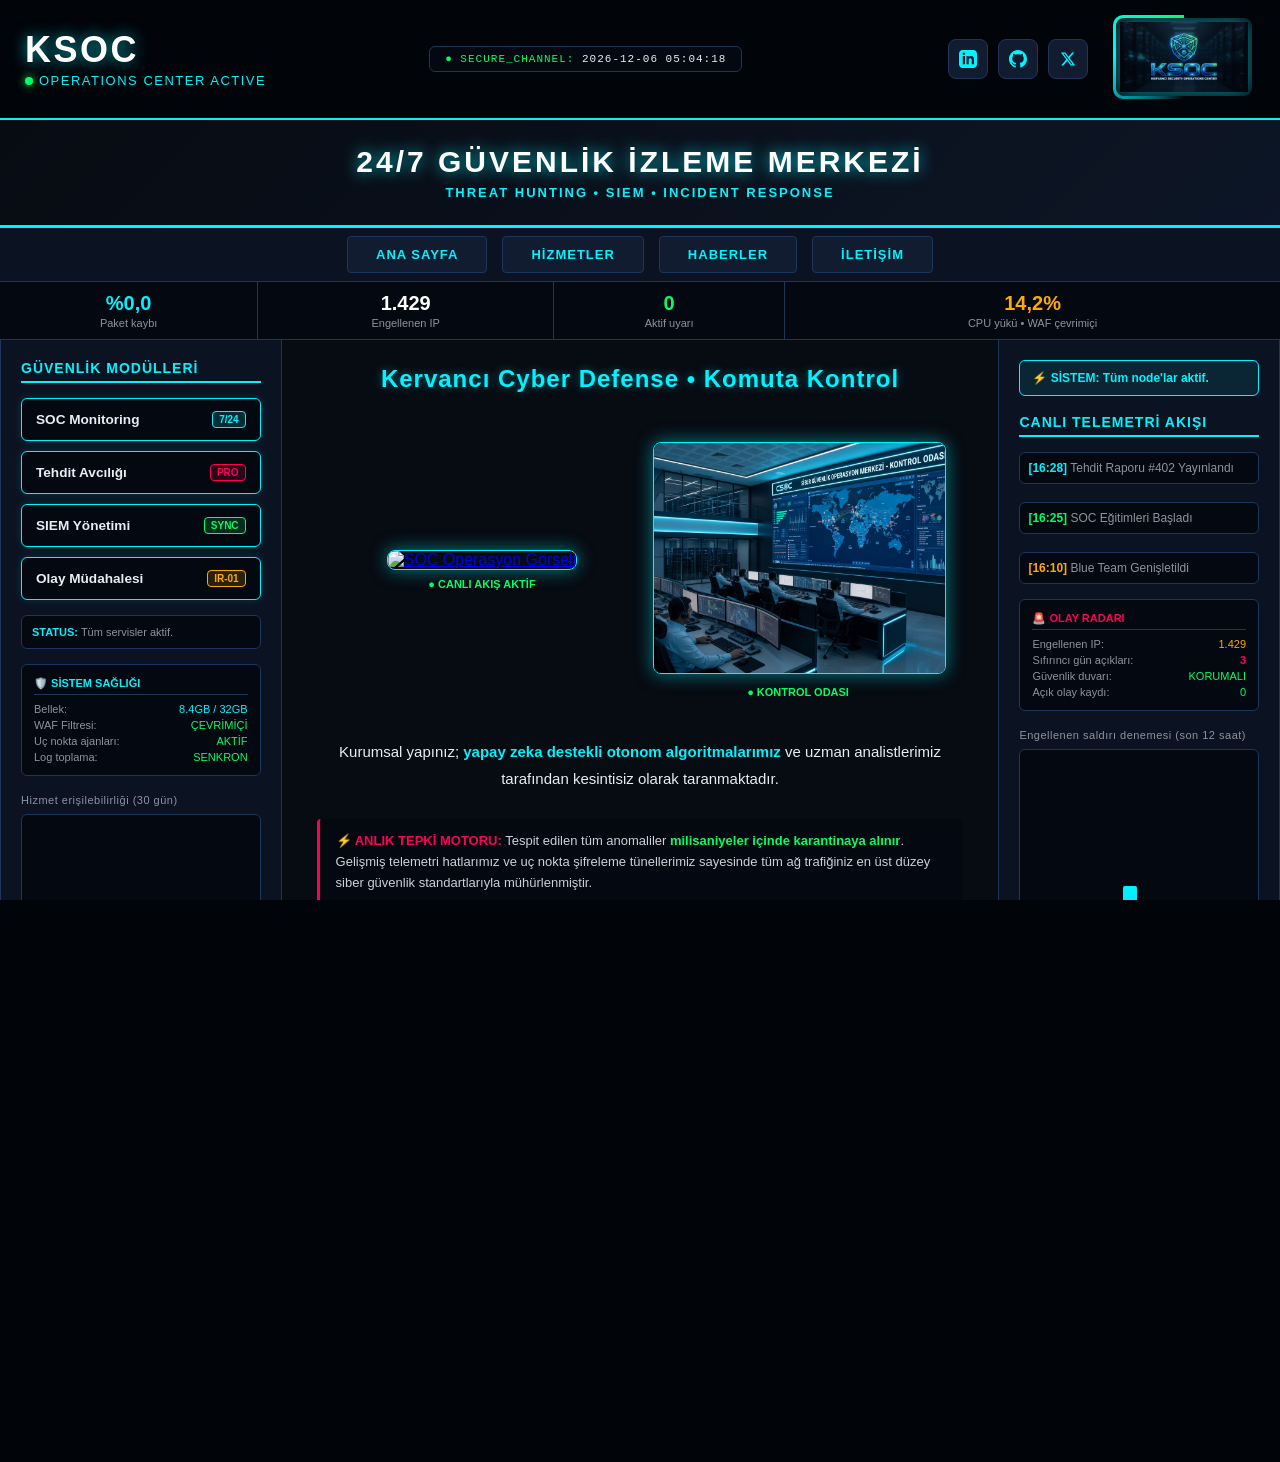
==== commit ab60e8da: "resim" ====
--- a/index.html
+++ b/index.html
@@ -209,7 +209,7 @@
                             <button class="slider-btn prev-btn" onclick="degistir(-1)">&#10094;</button>
                             <div class="slider-images" style="width: 100%; height: 100%;">
                                 <img src="resimler/Logo13Ana.jpg" class="slide active" alt="SOC Ekran 1" style="width: 100%; height: 100%; object-fit: cover;">
-                                <img src="resimler/Ana-üst.jpg" class="slide" alt="SOC Ekran 2" style="width: 100%; height: 100%; object-fit: cover;">
+                                <img src="resimler/Ana-Üst.jpg" class="slide" alt="SOC Ekran 2" style="width: 100%; height: 100%; object-fit: cover;">
                                 <img src="resimler/ksoc-logo..png" class="slide" alt="SOC Ekran 3" style="width: 100%; height: 100%; object-fit: contain; background: #010409;">
                             </div>
                             <button class="slider-btn next-btn" onclick="degistir(1)">&#10095;</button>
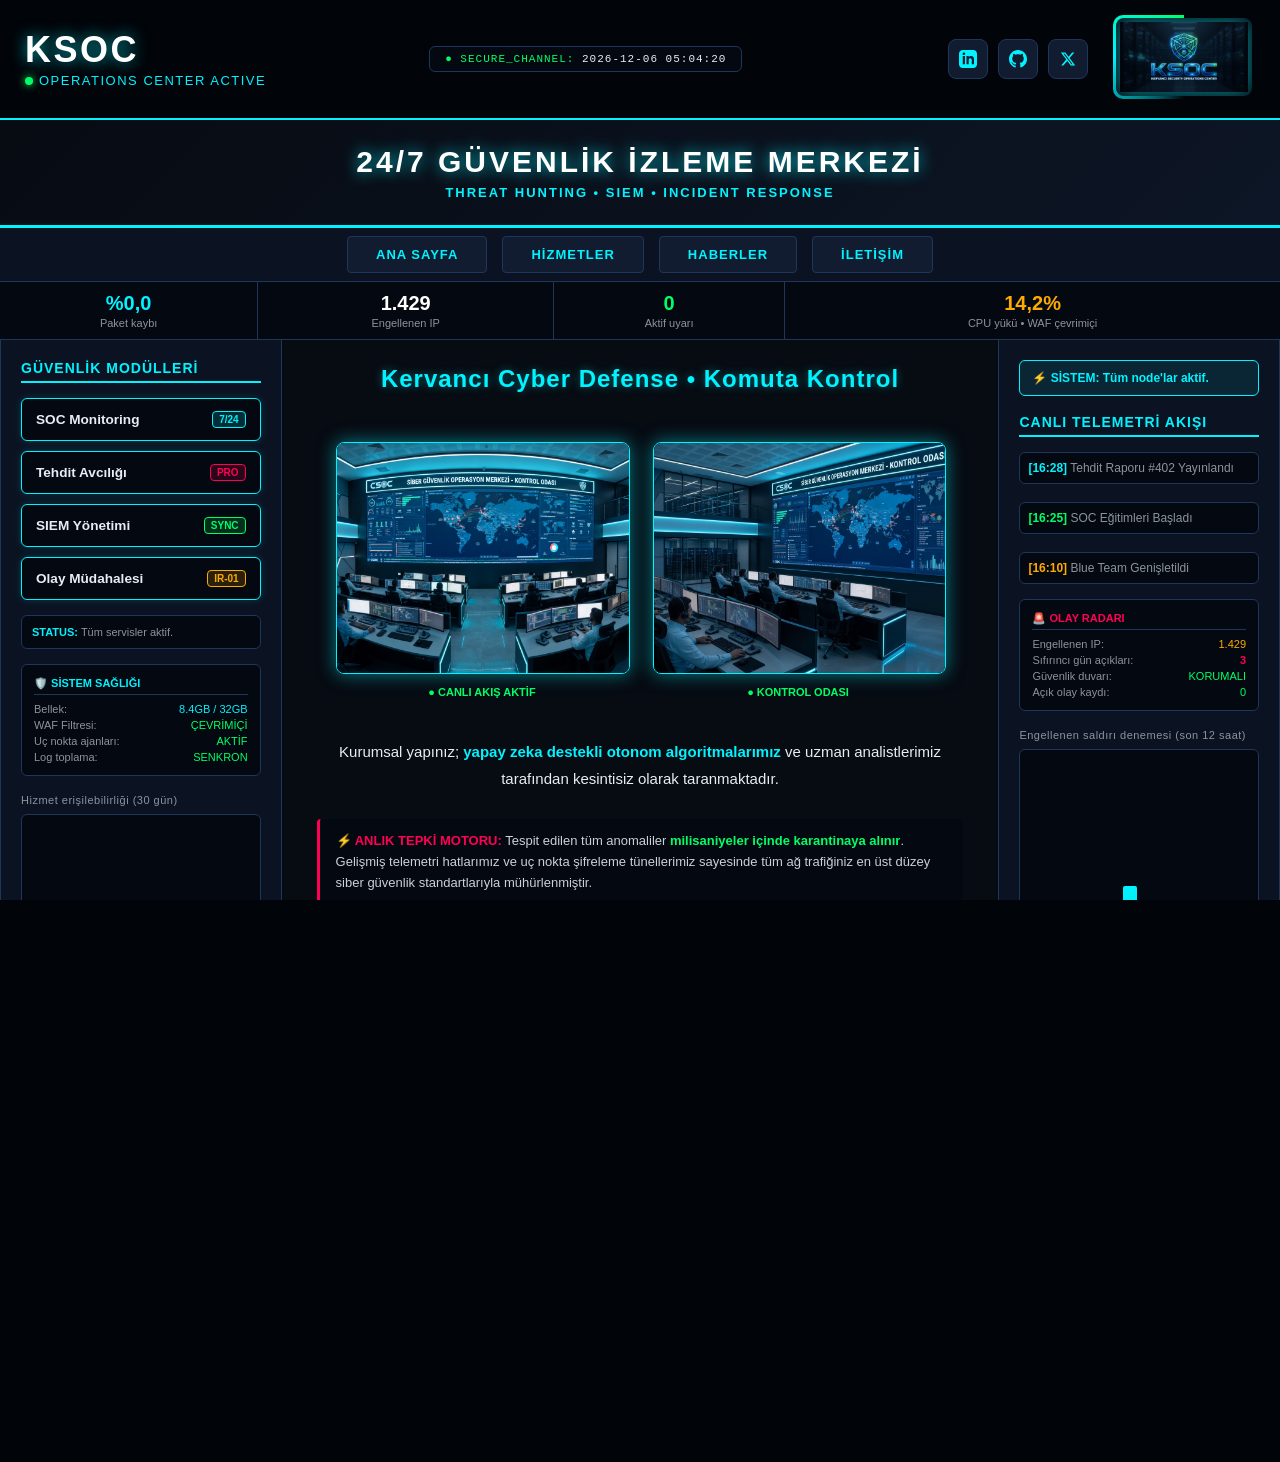
==== commit 5c0232b1: "resim" ====
--- a/index.html
+++ b/index.html
@@ -178,7 +178,7 @@
                     <div style="display: flex; justify-content: center; gap: 25px; align-items: center; margin: 25px 0;">
                         <div style="text-align: center; width: 45%;">
                             <a href="Güvenlikizleme.html">
-                                <img src="resimler/Ana-üst.jpg" alt="SOC Operasyon Görseli" style="width: 100%; height: 230px; object-fit: cover; border-radius: 8px; border: 1px solid #00f3ff; box-shadow: 0 0 18px rgba(0,243,255,0.5);">
+                                <img src="resimler/Ana-Ust.jpg" alt="SOC Operasyon Görseli" style="width: 100%; height: 230px; object-fit: cover; border-radius: 8px; border: 1px solid #00f3ff; box-shadow: 0 0 18px rgba(0,243,255,0.5);">
                             </a>
                             <span style="display: block; font-size: 11px; color: #00ff66; margin-top: 8px; font-weight: bold;">● CANLI AKIŞ AKTİF</span>
                         </div>
@@ -209,7 +209,7 @@
                             <button class="slider-btn prev-btn" onclick="degistir(-1)">&#10094;</button>
                             <div class="slider-images" style="width: 100%; height: 100%;">
                                 <img src="resimler/Logo13Ana.jpg" class="slide active" alt="SOC Ekran 1" style="width: 100%; height: 100%; object-fit: cover;">
-                                <img src="resimler/Ana-Üst.jpg" class="slide" alt="SOC Ekran 2" style="width: 100%; height: 100%; object-fit: cover;">
+                                <img src="resimler/Ana-Ust.jpg" class="slide" alt="SOC Ekran 2" style="width: 100%; height: 100%; object-fit: cover;">
                                 <img src="resimler/ksoc-logo..png" class="slide" alt="SOC Ekran 3" style="width: 100%; height: 100%; object-fit: contain; background: #010409;">
                             </div>
                             <button class="slider-btn next-btn" onclick="degistir(1)">&#10095;</button>
